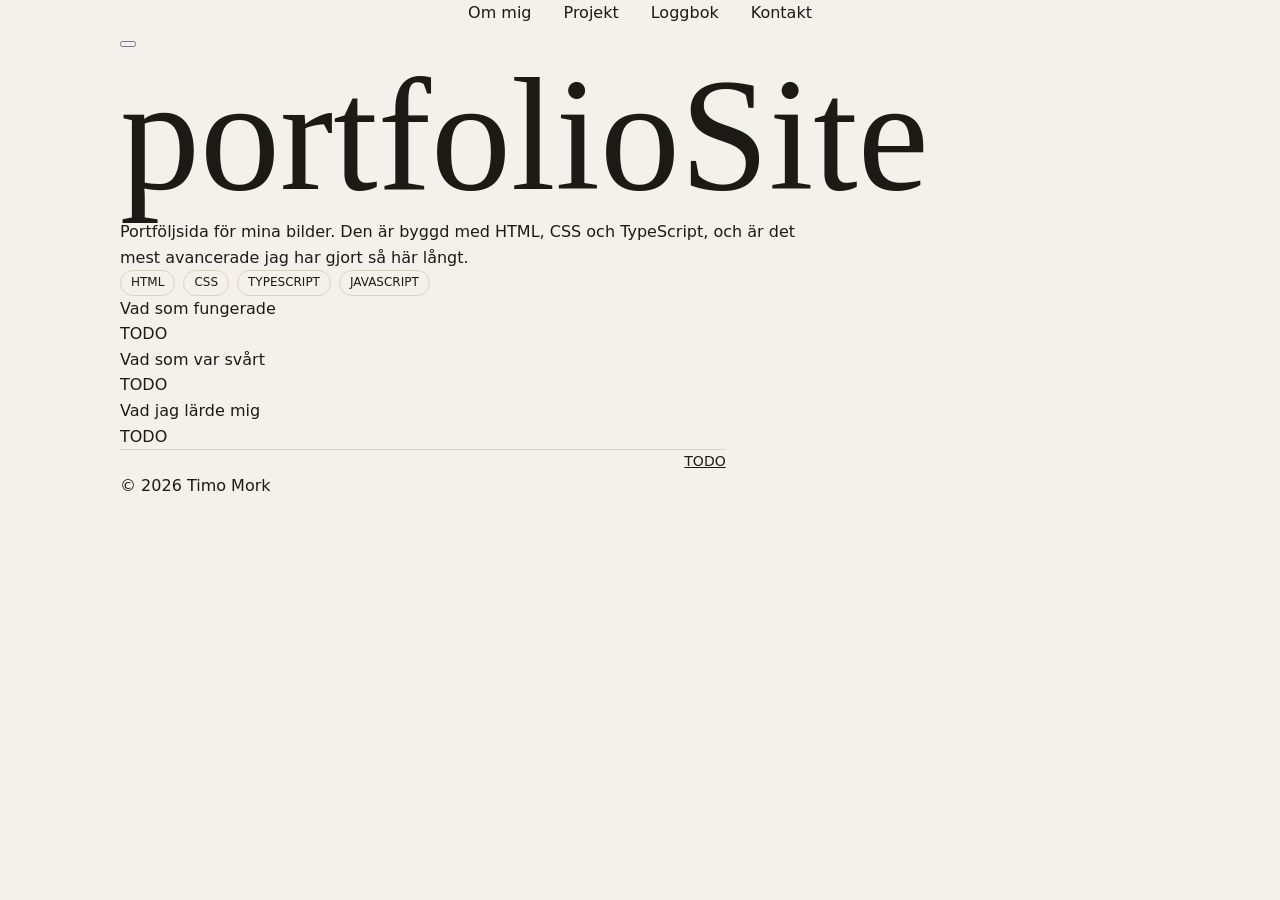
==== site/projekt/portfoliosite.html @ b5df2847 "Show content when JavaScript is off" ====
<!DOCTYPE html>
<html lang="sv">
  <head>
    <meta charset="utf-8">
    <meta name="viewport" content="width=device-width, initial-scale=1">
    <title>portfolioSite – Timo Mork</title>
    <meta name="description" content="Portföljsida för mina bilder. Den är byggd med HTML, CSS och TypeScript, och är det mest avancerade jag har gjort så här långt.">
    <link rel="canonical" href="https://timohm.github.io/t4-portfolio/projekt/portfoliosite.html">
    <link rel="icon" type="image/svg+xml" href="../favicon.svg">
    <link rel="stylesheet" href="../style.css">
    <script>document.documentElement.classList.add("js");if (localStorage.theme === "dark" || (!localStorage.theme && matchMedia("(prefers-color-scheme: dark)").matches)) document.documentElement.classList.add("dark")</script>
  </head>
  <body>
    <span id="top"></span>
    <a class="skip" href="#main">Hoppa till innehållet</a>
    <header>
      <nav aria-label="Huvudmeny">
        <ul id="navList">
          <li><a href="../index.html#om">Om mig</a></li>
          <li><a href="../index.html#projekt">Projekt</a></li>
          <li><a href="../index.html#loggbok">Loggbok</a></li>
          <li><a href="../index.html#kontakt">Kontakt</a></li>
        </ul>
        <button id="navButton" type="button" aria-expanded="false" aria-controls="navList" aria-label="Meny"></button>
        <button id="themeButton" type="button" aria-label="Byt tema"></button>
      </nav>
    </header>
    <main id="main">
      <section>
        <h1>portfolioSite</h1>
        <p>Portföljsida för mina bilder. Den är byggd med HTML, CSS och TypeScript, och är det mest avancerade jag har gjort så här långt.</p>
        <ul class="tags">
          <li>HTML</li>
          <li>CSS</li>
          <li>TypeScript</li>
          <li>JavaScript</li>
        </ul>
        <dl>
          <dt>Vad som fungerade</dt>
          <dd>TODO</dd>
          <dt>Vad som var svårt</dt>
          <dd>TODO</dd>
          <dt>Vad jag lärde mig</dt>
          <dd>TODO</dd>
        </dl>
        <p class="links">
          <a href="../index.html#projekt">TODO</a>
        </p>
      </section>
    </main>
    <footer>© <span id="year">2026</span> Timo Mork</footer>
    <a class="to-top" href="#top">TODO</a>
    <script src="../script.js"></script>
  </body>
</html>
---- site/style.css ----
:root {
  --bg: #f4f1ec;
  --surface: #ebe7de;
  --text: #1c1a17;
  --muted: #6b675f;
  --line: #d9d3c6;
  --accent: #a04f0b;
  --display: ui-serif, Georgia, "Iowan Old Style", "Times New Roman", serif;
  --body: system-ui, -apple-system, "Segoe UI", Roboto, "Helvetica Neue", Arial, sans-serif;
  --ease: cubic-bezier(0.22, 1, 0.36, 1);
  --wrapper: 70rem;
}

html.dark {
  --bg: #141210;
  --surface: #1d1a16;
  --text: #ece8e0;
  --muted: #a09a8e;
  --line: #353028;
  --accent: #d9a05b;
}

* {
  box-sizing: border-box;
  margin: 0;
}

ul {
  padding: 0;
  list-style: none;
}

body {
  font-family: var(--body);
  line-height: 1.6;
  color: var(--text);
  background: var(--bg);
}

h1, h2, h3 {
  font-family: var(--display);
  font-weight: 400;
  line-height: 1.05;
}

h1 {
  font-size: clamp(3rem, 14vw, 10rem);
}

h2 {
  font-size: clamp(1.75rem, 3vw, 2.5rem);
}

h3 {
  font-size: 1.25rem;
}

p {
  max-width: 68ch;
}

a {
  color: inherit;
}

header, main > section, footer {
  max-width: var(--wrapper);
  margin-inline: auto;
  padding-inline: clamp(1.25rem, 5vw, 2.5rem);
}

:focus-visible {
  outline: 2px solid var(--accent);
  outline-offset: 3px;
}

@media (prefers-reduced-motion: reduce) {
  * {
    animation: none !important;
    transition: none !important;
  }
}

.skip {
  position: fixed;
  inset: -3.5rem auto auto 0.5rem;
  z-index: 20;
  background: var(--bg);
  padding: 0.5rem 1rem;
  text-decoration: none;
}

.skip:focus {
  top: 0.5rem;
}

.hero {
  min-height: 100svh;
  display: flex;
  flex-direction: column;
  justify-content: flex-end;
  gap: 1rem;
  padding-bottom: clamp(2.5rem, 8vh, 5rem);
}

.lead {
  font-size: 1.125rem;
  color: var(--muted);
}

.hero nav {
  position: fixed;
  inset: 0 0 auto;
  z-index: 10;
  display: flex;
  align-items: center;
  justify-content: flex-end;
  gap: 2rem;
  height: 4rem;
  padding-inline: calc(max(0vw, (100vw - var(--wrapper)) / 2) + clamp(1.25rem, 5vw, 2.5rem));
  border-bottom: 1px solid transparent;
  transition: height 0.3s var(--ease), background-color 0.3s var(--ease), border-color 0.3s var(--ease);
}

.hero nav.scrolled {
  height: 3rem;
  background: var(--bg);
  border-bottom-color: var(--line);
}

.hero nav button {
  background: none;
  border: 0;
  padding: 0;
  cursor: pointer;
}

#navList {
  position: fixed;
  inset: 0;
  display: flex;
  flex-direction: column;
  align-items: center;
  justify-content: center;
  gap: 2.5rem;
  background: var(--bg);
  font-family: var(--display);
  font-size: clamp(1.75rem, 8vw, 2.5rem);
  opacity: 0;
  visibility: hidden;
  transition: opacity 0.3s var(--ease), visibility 0.3s var(--ease);
}

#navList a {
  text-decoration: none;
}

#navList li {
  opacity: 0;
  transform: translateY(0.75rem);
  transition: opacity 0.3s var(--ease), transform 0.3s var(--ease);
}

#navList.open li {
  opacity: 1;
  transform: none;
}

#navList.open li:nth-child(2) {
  transition-delay: 0.05s;
}

#navList.open li:nth-child(3) {
  transition-delay: 0.1s;
}

#navList.open li:nth-child(4) {
  transition-delay: 0.15s;
}

#navButton, #themeButton {
  position: relative;
  z-index: 2;
}

#navButton {
  width: 2.5rem;
  height: 2.5rem;
}

#navButton::before {
  content: "";
  position: absolute;
  inset: calc(50% - 4px) 0.5rem auto;
  border-top: 1px solid var(--text);
  box-shadow: 0 7px 0 var(--text);
}

@media (min-width: 900px) {
  #navButton { display: none; }

  #navList {
    position: static;
    flex-direction: row;
    gap: 2rem;
    background: none;
    opacity: 1;
    visibility: visible;
    font-family: var(--body);
    font-size: 1rem;
    transition: none;
  }

  #navList li {
    opacity: 1;
    transform: none;
  }

  .hero nav a {
    position: relative;
    font-size: 0.75rem;
    text-transform: uppercase;
    letter-spacing: 0.12em;
    padding-block: 0.5rem;
  }

  .hero nav a::after {
    content: "";
    position: absolute;
    inset: auto 0 0;
    height: 1px;
    background: var(--accent);
    transform: scaleX(0);
    transform-origin: left;
    transition: transform 0.3s var(--ease);
  }

  .hero nav a:hover::after,
  .hero nav a[aria-current="true"]::after {
    transform: scaleX(1);
  }
}

#projekt {
  display: flex;
  flex-wrap: wrap;
  gap: 1.5rem;
}

#projekt > h2, #projekt > p {
  flex-basis: 100%;
}

.copy, #projekt .filter {
  flex-shrink: 0;
  padding: 0.25rem 0.875rem;
  border: 1px solid var(--line);
  background: none;
  color: var(--muted);
  font-size: 0.75rem;
  text-transform: uppercase;
  cursor: pointer;
}

#projekt .filter[aria-pressed="true"] {
  color: var(--accent);
  border-color: var(--accent);
}

.card {
  flex: 1 1 20rem;
  display: flex;
  flex-direction: column;
  gap: 0.75rem;
}

.card[hidden] {
  display: none;
}

.cover {
  display: grid;
  place-items: center;
  aspect-ratio: 16 / 10;
  background: var(--surface);
  border: 1px solid var(--line);
  font-family: var(--display);
  font-size: clamp(3rem, 6vw, 4.5rem);
  color: var(--accent);
}

.tags {
  display: flex;
  flex-wrap: wrap;
  gap: 0.5rem;
}

.tags li {
  padding: 0.125rem 0.625rem;
  border: 1px solid var(--line);
  border-radius: 999px;
  font-size: 0.75rem;
  text-transform: uppercase;
}

.links {
  display: flex;
  flex-wrap: wrap;
  gap: 0.5rem 1.25rem;
  margin-top: auto;
  border-top: 1px solid var(--line);
  font-size: 0.875rem;
}

.links .private, #kontakt [role="status"] {
  margin-left: auto;
  color: var(--muted);
}

.links a:last-child {
  margin-left: auto;
}

.to-top {
  position: fixed;
  inset: auto 1rem 1rem auto;
  z-index: 5;
  padding: 0.5rem 0.75rem;
  border: 1px solid var(--accent);
  background: var(--bg);
  font-size: 0.75rem;
  text-decoration: none;
  transition: opacity 0.3s var(--ease), visibility 0.3s var(--ease);
}

html.js .to-top:not(.show) {
  opacity: 0;
  visibility: hidden;
}

@media (prefers-reduced-motion: no-preference) {
  html.js .reveal { opacity: 0; }
  .reveal.in { animation: rise 0.5s var(--ease) both; }
  @keyframes rise {
    from { opacity: 0; transform: translateY(0.75rem); }
    to { opacity: 1; transform: none; }
  }
}
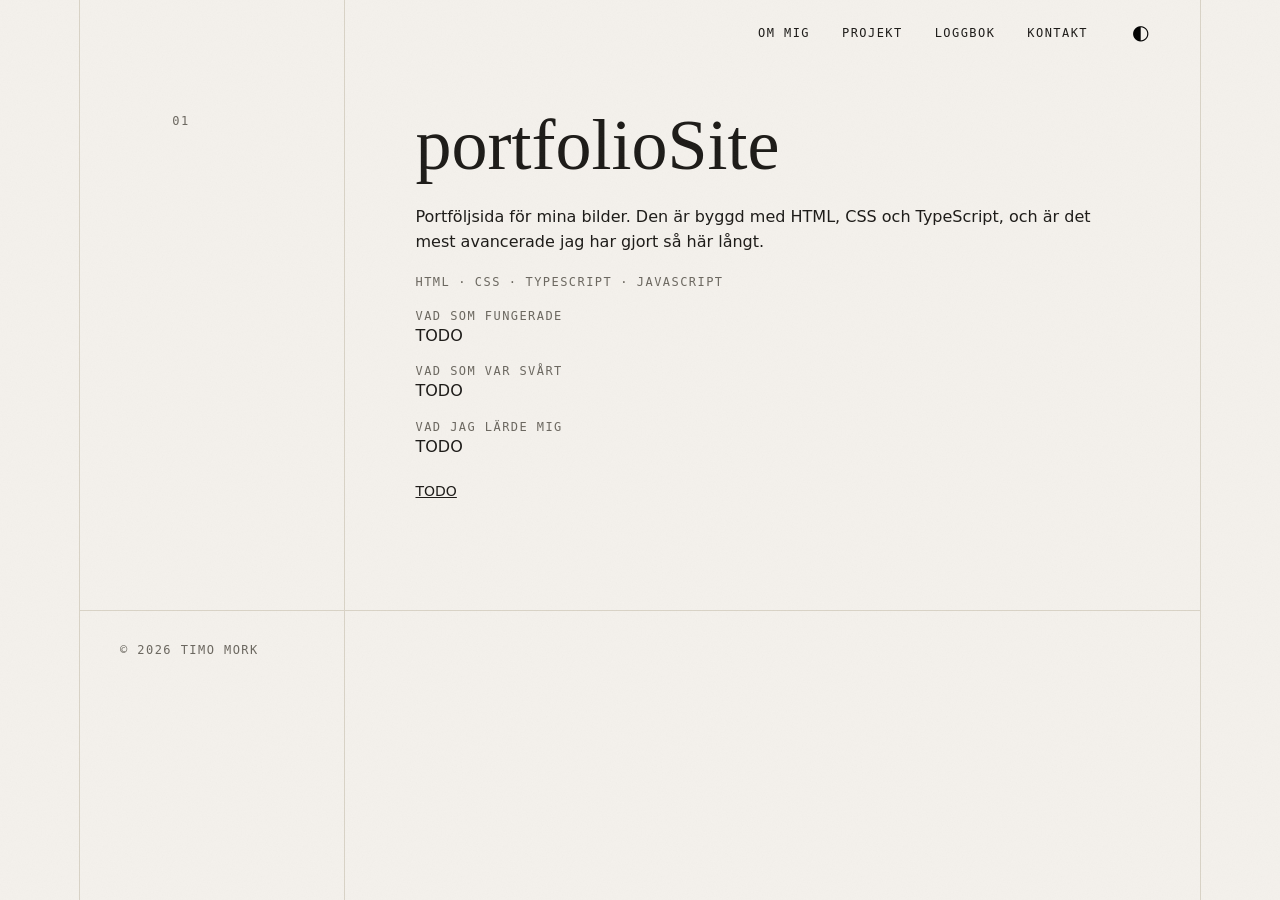
==== commit 723d8d79: "Give the project pages the same nav and grid" ====
--- a/site/projekt/portfoliosite.html
+++ b/site/projekt/portfoliosite.html
@@ -27,6 +27,7 @@
     </header>
     <main id="main">
       <section>
+        <span class="cover" aria-hidden="true">01</span>
         <h1>portfolioSite</h1>
         <p>Portföljsida för mina bilder. Den är byggd med HTML, CSS och TypeScript, och är det mest avancerade jag har gjort så här långt.</p>
         <ul class="tags">
--- a/site/style.css
+++ b/site/style.css
@@ -5,10 +5,16 @@
   --muted: #6b675f;
   --line: #d9d3c6;
   --accent: #a04f0b;
+  --grain: 0.04;
   --display: ui-serif, Georgia, "Iowan Old Style", "Times New Roman", serif;
   --body: system-ui, -apple-system, "Segoe UI", Roboto, "Helvetica Neue", Arial, sans-serif;
+  --mono: ui-monospace, "SF Mono", Menlo, Consolas, monospace;
+  --small: 0.75rem var(--mono);
   --ease: cubic-bezier(0.22, 1, 0.36, 1);
   --wrapper: 70rem;
+  --col: clamp(9rem, 16vw, 14rem);
+  --gap: clamp(1.25rem, 3vw, 2.5rem);
+  --space: clamp(5rem, 12vh, 9rem);
 }
 
 html.dark {
@@ -18,6 +24,7 @@
   --muted: #a09a8e;
   --line: #353028;
   --accent: #d9a05b;
+  --grain: 0.07;
 }
 
 * {
@@ -25,7 +32,7 @@
   margin: 0;
 }
 
-ul {
+ul, menu {
   padding: 0;
   list-style: none;
 }
@@ -37,6 +44,16 @@
   background: var(--bg);
 }
 
+body::before {
+  content: "";
+  position: fixed;
+  inset: 0;
+  z-index: 30;
+  pointer-events: none;
+  opacity: var(--grain);
+  background: url("data:image/svg+xml,%3Csvg xmlns='http://www.w3.org/2000/svg' width='200' height='200'%3E%3Cfilter id='n'%3E%3CfeTurbulence type='fractalNoise' baseFrequency='.8' numOctaves='3' stitchTiles='stitch'/%3E%3CfeColorMatrix type='saturate' values='0'/%3E%3C/filter%3E%3Crect width='200' height='200' filter='url(%23n)'/%3E%3C/svg%3E");
+}
+
 h1, h2, h3 {
   font-family: var(--display);
   font-weight: 400;
@@ -44,15 +61,25 @@
 }
 
 h1 {
-  font-size: clamp(3rem, 14vw, 10rem);
+  font-size: clamp(2.5rem, 6vw, 4.5rem);
+}
+
+.masthead h1 {
+  font-size: clamp(4rem, min(20vw, 28vh), 16rem);
 }
 
 h2 {
   font-size: clamp(1.75rem, 3vw, 2.5rem);
 }
 
+h2::before {
+  content: counter(section, decimal-leading-zero);
+  display: block;
+  margin-bottom: 0.5rem;
+}
+
 h3 {
-  font-size: 1.25rem;
+  font-size: clamp(1.5rem, 2.5vw, 2rem);
 }
 
 p {
@@ -61,12 +88,38 @@
 
 a {
   color: inherit;
+}
+
+.strip, .copy, .filter, .reset, .tags, .cover, .to-top, #count, dt, time, footer, h2::before {
+  font: var(--small);
+  text-transform: uppercase;
+  letter-spacing: 0.12em;
+  color: var(--muted);
 }
 
 header, main > section, footer {
   max-width: var(--wrapper);
   margin-inline: auto;
   padding-inline: clamp(1.25rem, 5vw, 2.5rem);
+}
+
+main {
+  display: flex;
+  flex-direction: column;
+  gap: var(--space);
+  padding-block: var(--space);
+  counter-reset: section;
+}
+
+main > section {
+  display: grid;
+  row-gap: 1.25rem;
+  counter-increment: section;
+}
+
+footer {
+  padding-block: 2rem;
+  border-top: 1px solid var(--line);
 }
 
 :focus-visible {
@@ -94,7 +147,7 @@
   top: 0.5rem;
 }
 
-.hero {
+.masthead {
   min-height: 100svh;
   display: flex;
   flex-direction: column;
@@ -108,7 +161,17 @@
   color: var(--muted);
 }
 
-.hero nav {
+.strip {
+  display: flex;
+  flex-wrap: wrap;
+  justify-content: space-between;
+  gap: 0.5rem 1.5rem;
+  max-width: none;
+  padding-top: 0.75rem;
+  border-top: 1px solid var(--line);
+}
+
+header nav {
   position: fixed;
   inset: 0 0 auto;
   z-index: 10;
@@ -122,13 +185,13 @@
   transition: height 0.3s var(--ease), background-color 0.3s var(--ease), border-color 0.3s var(--ease);
 }
 
-.hero nav.scrolled {
+header nav.scrolled {
   height: 3rem;
   background: var(--bg);
   border-bottom-color: var(--line);
 }
 
-.hero nav button {
+header nav button {
   background: none;
   border: 0;
   padding: 0;
@@ -148,7 +211,7 @@
   font-size: clamp(1.75rem, 8vw, 2.5rem);
   opacity: 0;
   visibility: hidden;
-  transition: opacity 0.3s var(--ease), visibility 0.3s var(--ease);
+  transition: opacity 0.3s var(--ease), visibility 0s 0.3s;
 }
 
 #navList a {
@@ -161,31 +224,30 @@
   transition: opacity 0.3s var(--ease), transform 0.3s var(--ease);
 }
 
+#navList.open {
+  opacity: 1;
+  visibility: visible;
+  transition-delay: 0s;
+}
+
 #navList.open li {
   opacity: 1;
   transform: none;
 }
 
-#navList.open li:nth-child(2) {
-  transition-delay: 0.05s;
-}
-
-#navList.open li:nth-child(3) {
-  transition-delay: 0.1s;
-}
-
-#navList.open li:nth-child(4) {
-  transition-delay: 0.15s;
-}
+#navList.open li:nth-child(2) { transition-delay: 0.05s; }
+#navList.open li:nth-child(3) { transition-delay: 0.1s; }
+#navList.open li:nth-child(4) { transition-delay: 0.15s; }
 
 #navButton, #themeButton {
   position: relative;
   z-index: 2;
 }
 
-#navButton {
+#navButton, #themeButton {
   width: 2.5rem;
   height: 2.5rem;
+  font-size: 1.25rem;
 }
 
 #navButton::before {
@@ -196,7 +258,20 @@
   box-shadow: 0 7px 0 var(--text);
 }
 
+#themeButton::before { content: "\25D0"; }
+
 @media (min-width: 900px) {
+  body::after {
+    content: "";
+    position: fixed;
+    inset: 0;
+    z-index: -1;
+    max-width: var(--wrapper);
+    margin-inline: auto;
+    border-inline: 1px solid var(--line);
+    background: linear-gradient(var(--line), var(--line)) calc(clamp(1.25rem, 5vw, 2.5rem) + var(--col) + var(--gap) / 2) 0 / 1px 100% no-repeat;
+  }
+
   #navButton { display: none; }
 
   #navList {
@@ -216,15 +291,15 @@
     transform: none;
   }
 
-  .hero nav a {
+  header nav a {
     position: relative;
-    font-size: 0.75rem;
+    font: var(--small);
     text-transform: uppercase;
     letter-spacing: 0.12em;
     padding-block: 0.5rem;
   }
 
-  .hero nav a::after {
+  header nav a::after {
     content: "";
     position: absolute;
     inset: auto 0 0;
@@ -235,58 +310,120 @@
     transition: transform 0.3s var(--ease);
   }
 
-  .hero nav a:hover::after,
-  .hero nav a[aria-current="true"]::after {
+  header nav a:hover::after,
+  header nav a[aria-current="true"]::after {
     transform: scaleX(1);
   }
-}
-
-#projekt {
+
+  .masthead, main > section {
+    grid-template-columns: var(--col) 1fr;
+    column-gap: var(--gap);
+    align-items: start;
+  }
+
+  .masthead {
+    display: grid;
+    align-content: end;
+  }
+
+  .strip {
+    grid-column: 1 / -1;
+  }
+
+  .masthead h1 {
+    grid-column: 2;
+    grid-row: 2;
+  }
+
+  .lead {
+    grid-column: 1;
+    grid-row: 2;
+    align-self: end;
+  }
+
+  main > section > * {
+    grid-column: 2;
+  }
+
+  main > section > h2 {
+    grid-column: 1;
+  }
+
+  .card, #loggbok article {
+    grid-column: 1 / -1;
+    grid-template-columns: subgrid;
+  }
+
+  .card > *, #loggbok article > * {
+    grid-column: 2;
+  }
+
+  .cover, #loggbok time {
+    grid-column: 1;
+  }
+
+  #count {
+    grid-area: 2 / 1;
+  }
+}
+
+.filters {
   display: flex;
   flex-wrap: wrap;
-  gap: 1.5rem;
-}
-
-#projekt > h2, #projekt > p {
-  flex-basis: 100%;
-}
-
-.copy, #projekt .filter {
-  flex-shrink: 0;
-  padding: 0.25rem 0.875rem;
+  gap: 0.5rem 1.5rem;
+  align-items: baseline;
+}
+
+.copy, .filter, .reset {
+  padding: 0.25rem 0;
+  border: 0;
+  background: none;
+  cursor: pointer;
+  transition: color 0.2s var(--ease);
+}
+
+.copy {
+  padding-inline: 0.875rem;
   border: 1px solid var(--line);
-  background: none;
-  color: var(--muted);
-  font-size: 0.75rem;
-  text-transform: uppercase;
-  cursor: pointer;
-}
-
-#projekt .filter[aria-pressed="true"] {
-  color: var(--accent);
-  border-color: var(--accent);
-}
-
-.card {
-  flex: 1 1 20rem;
-  display: flex;
-  flex-direction: column;
-  gap: 0.75rem;
+}
+
+.copy:hover, .filter:hover, .reset:enabled:hover, .filter[aria-pressed="true"] {
+  color: var(--text);
+}
+
+.filter[aria-pressed="true"] {
+  text-decoration: underline;
+  text-decoration-color: var(--accent);
+  text-underline-offset: 0.4em;
+}
+
+.filters li:last-child {
+  margin-left: auto;
+}
+
+.reset:disabled {
+  opacity: 0.4;
+  cursor: default;
+}
+
+#count {
+  padding-block: 0.25rem;
+}
+
+.card, #loggbok article {
+  display: grid;
+  row-gap: 0.75rem;
+  padding-block: 1.5rem;
+  border-top: 1px solid var(--line);
 }
 
 .card[hidden] {
   display: none;
 }
 
-.cover {
-  display: grid;
-  place-items: center;
-  aspect-ratio: 16 / 10;
-  background: var(--surface);
-  border: 1px solid var(--line);
-  font-family: var(--display);
-  font-size: clamp(3rem, 6vw, 4.5rem);
-  color: var(--accent);
+.cover, time {
+  grid-row: 1;
+  padding-top: 0.4rem;
 }
 
 .tags {
@@ -295,20 +432,16 @@
   gap: 0.5rem;
 }
 
-.tags li {
-  padding: 0.125rem 0.625rem;
-  border: 1px solid var(--line);
-  border-radius: 999px;
-  font-size: 0.75rem;
-  text-transform: uppercase;
+.tags li + li::before {
+  content: "·";
+  margin-right: 0.5rem;
 }
 
 .links {
   display: flex;
   flex-wrap: wrap;
   gap: 0.5rem 1.25rem;
-  margin-top: auto;
-  border-top: 1px solid var(--line);
+  max-width: none;
   font-size: 0.875rem;
 }
 
@@ -317,8 +450,12 @@
   color: var(--muted);
 }
 
-.links a:last-child {
+.links a + a:last-child {
   margin-left: auto;
+}
+
+dd + dt {
+  margin-top: 1rem;
 }
 
 .to-top {
@@ -328,7 +465,6 @@
   padding: 0.5rem 0.75rem;
   border: 1px solid var(--accent);
   background: var(--bg);
-  font-size: 0.75rem;
   text-decoration: none;
   transition: opacity 0.3s var(--ease), visibility 0.3s var(--ease);
 }
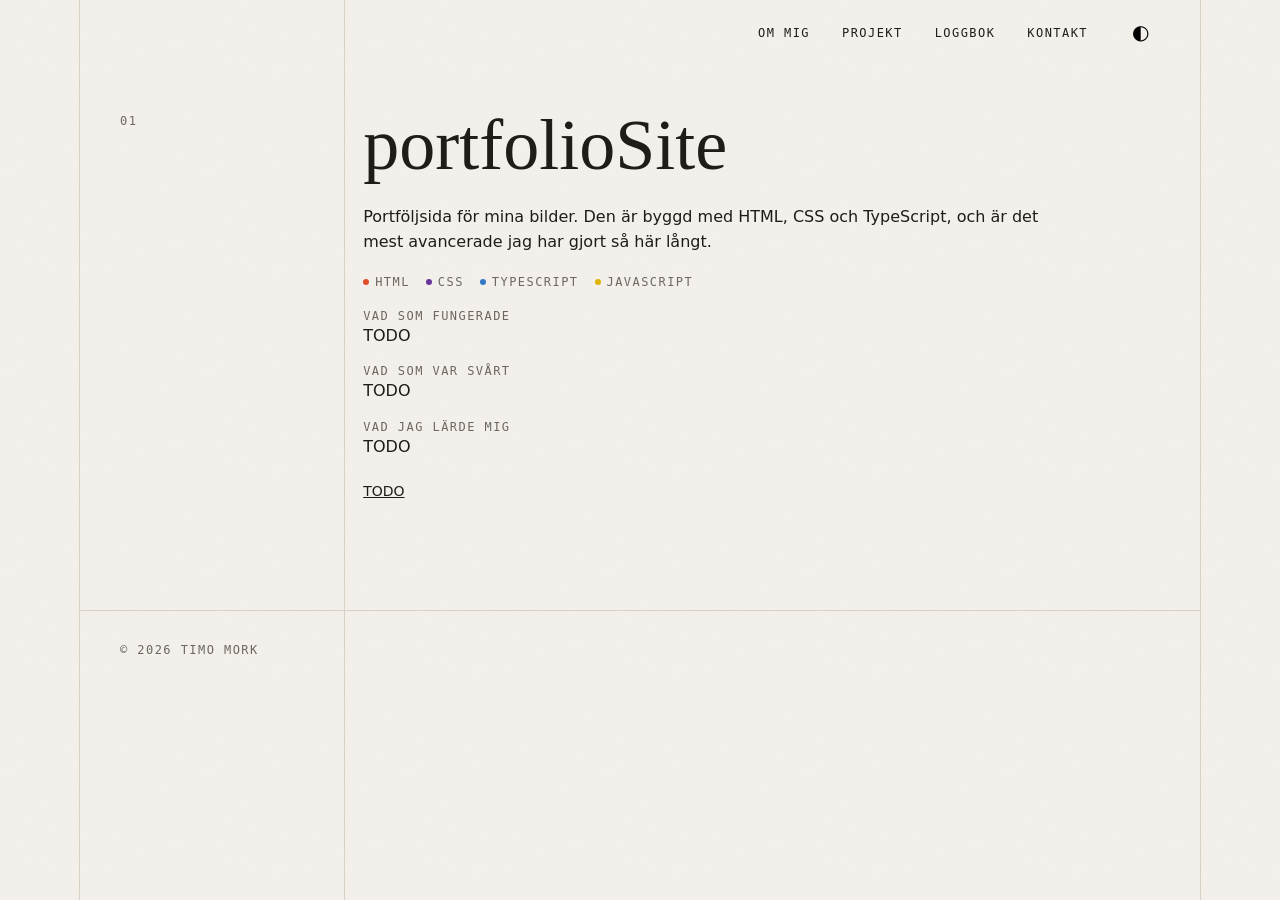
==== commit 381246ce: "Colour-code the tech tags and filters" ====
--- a/site/projekt/portfoliosite.html
+++ b/site/projekt/portfoliosite.html
@@ -31,10 +31,10 @@
         <h1>portfolioSite</h1>
         <p>Portföljsida för mina bilder. Den är byggd med HTML, CSS och TypeScript, och är det mest avancerade jag har gjort så här långt.</p>
         <ul class="tags">
-          <li>HTML</li>
-          <li>CSS</li>
-          <li>TypeScript</li>
-          <li>JavaScript</li>
+          <li data-tech="HTML">HTML</li>
+          <li data-tech="CSS">CSS</li>
+          <li data-tech="TypeScript">TypeScript</li>
+          <li data-tech="JavaScript">JavaScript</li>
         </ul>
         <dl>
           <dt>Vad som fungerade</dt>
--- a/site/style.css
+++ b/site/style.css
@@ -6,6 +6,10 @@
   --line: #d9d3c6;
   --accent: #a04f0b;
   --grain: 0.04;
+  --html: #e34c26;
+  --css: #663399;
+  --js: #e0b400;
+  --ts: #3178c6;
   --display: ui-serif, Georgia, "Iowan Old Style", "Times New Roman", serif;
   --body: system-ui, -apple-system, "Segoe UI", Roboto, "Helvetica Neue", Arial, sans-serif;
   --mono: ui-monospace, "SF Mono", Menlo, Consolas, monospace;
@@ -25,6 +29,10 @@
   --line: #353028;
   --accent: #d9a05b;
   --grain: 0.07;
+  --html: #f06a3f;
+  --css: #9b6fd0;
+  --js: #f1e05a;
+  --ts: #5a9bea;
 }
 
 * {
@@ -65,7 +73,7 @@
 }
 
 .masthead h1 {
-  font-size: clamp(4rem, min(20vw, 28vh), 16rem);
+  font-size: clamp(4rem, min(34vw, 32vh), 20rem);
 }
 
 h2 {
@@ -98,6 +106,7 @@
 }
 
 header, main > section, footer {
+  width: 100%;
   max-width: var(--wrapper);
   margin-inline: auto;
   padding-inline: clamp(1.25rem, 5vw, 2.5rem);
@@ -153,6 +162,7 @@
   flex-direction: column;
   justify-content: flex-end;
   gap: 1rem;
+  padding-top: 5rem;
   padding-bottom: clamp(2.5rem, 8vh, 5rem);
 }
 
@@ -333,6 +343,7 @@
   .masthead h1 {
     grid-column: 2;
     grid-row: 2;
+    font-size: clamp(4rem, min(28vw, 32vh), 20rem);
   }
 
   .lead {
@@ -393,7 +404,7 @@
 
 .filter[aria-pressed="true"] {
   text-decoration: underline;
-  text-decoration-color: var(--accent);
+  text-decoration-color: var(--dot);
   text-underline-offset: 0.4em;
 }
 
@@ -429,12 +440,23 @@
 .tags {
   display: flex;
   flex-wrap: wrap;
-  gap: 0.5rem;
-}
-
-.tags li + li::before {
-  content: "·";
-  margin-right: 0.5rem;
+  gap: 0.5rem 1rem;
+}
+
+[data-tech="HTML"] { --dot: var(--html); }
+[data-tech="CSS"] { --dot: var(--css); }
+[data-tech="JavaScript"] { --dot: var(--js); }
+[data-tech="TypeScript"] { --dot: var(--ts); }
+
+.filter::before, .tags li::before {
+  content: "";
+  display: inline-block;
+  width: 0.5em;
+  height: 0.5em;
+  margin-right: 0.5em;
+  border-radius: 50%;
+  background: var(--dot);
+  vertical-align: 0.1em;
 }
 
 .links {
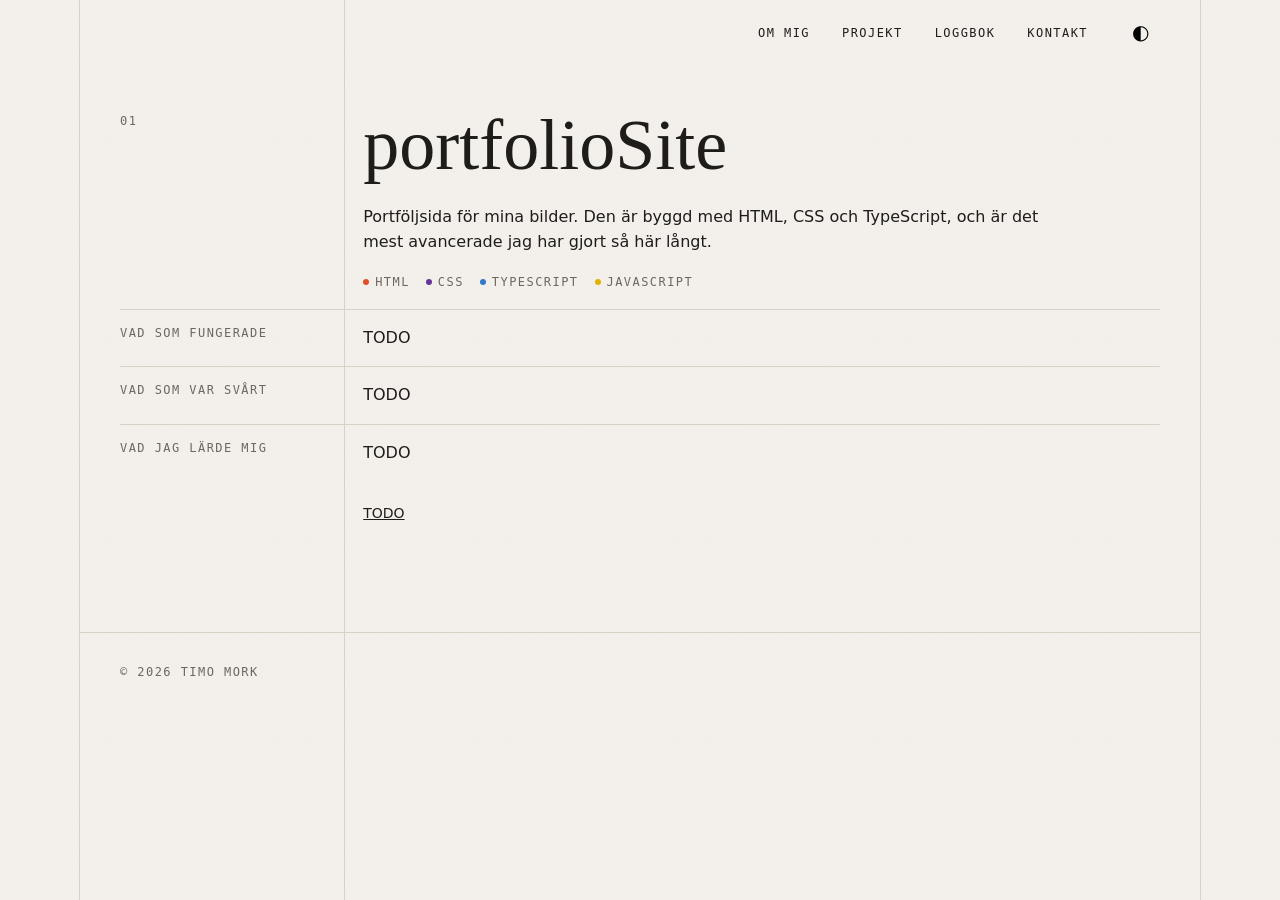
==== commit 66995b75: "Follow browser and user preferences" ====
--- a/site/projekt/portfoliosite.html
+++ b/site/projekt/portfoliosite.html
@@ -3,6 +3,9 @@
   <head>
     <meta charset="utf-8">
     <meta name="viewport" content="width=device-width, initial-scale=1">
+    <meta name="color-scheme" content="light dark">
+    <meta name="theme-color" content="#f4f1ec" media="(prefers-color-scheme: light)">
+    <meta name="theme-color" content="#141210" media="(prefers-color-scheme: dark)">
     <title>portfolioSite – Timo Mork</title>
     <meta name="description" content="Portföljsida för mina bilder. Den är byggd med HTML, CSS och TypeScript, och är det mest avancerade jag har gjort så här långt.">
     <link rel="canonical" href="https://timohm.github.io/t4-portfolio/projekt/portfoliosite.html">
--- a/site/style.css
+++ b/site/style.css
@@ -19,6 +19,7 @@
   --col: clamp(9rem, 16vw, 14rem);
   --gap: clamp(1.25rem, 3vw, 2.5rem);
   --space: clamp(5rem, 12vh, 9rem);
+  color-scheme: light;
 }
 
 html.dark {
@@ -33,6 +34,7 @@
   --css: #9b6fd0;
   --js: #f1e05a;
   --ts: #5a9bea;
+  color-scheme: dark;
 }
 
 * {
@@ -98,7 +100,7 @@
   color: inherit;
 }
 
-.strip, .copy, .filter, .reset, .tags, .cover, .to-top, #count, dt, time, footer, h2::before {
+.strip, .copy, .filter, .reset, .tags, .cover, .to-top, [role="status"], dt, time, footer, h2::before {
   font: var(--small);
   text-transform: uppercase;
   letter-spacing: 0.12em;
@@ -124,6 +126,7 @@
   display: grid;
   row-gap: 1.25rem;
   counter-increment: section;
+  scroll-margin-top: 4rem;
 }
 
 footer {
@@ -376,6 +379,30 @@
   #count {
     grid-area: 2 / 1;
   }
+
+  main > section > dl {
+    grid-column: 1 / -1;
+    grid-template-columns: subgrid;
+  }
+
+  dt {
+    grid-column: 1;
+    padding-top: 1.3rem;
+    border-top: 0;
+  }
+
+  dd {
+    position: relative;
+    grid-column: 2;
+    padding-top: 1rem;
+  }
+
+  dd::before {
+    content: "";
+    position: absolute;
+    inset: 0 0 auto calc(-1 * (var(--col) + var(--gap)));
+    border-top: 1px solid var(--line);
+  }
 }
 
 .filters {
@@ -467,7 +494,7 @@
   font-size: 0.875rem;
 }
 
-.links .private, #kontakt [role="status"] {
+.links .private {
   margin-left: auto;
   color: var(--muted);
 }
@@ -476,8 +503,32 @@
   margin-left: auto;
 }
 
-dd + dt {
-  margin-top: 1rem;
+dl {
+  display: grid;
+}
+
+dt {
+  padding-top: 1rem;
+  border-top: 1px solid var(--line);
+}
+
+dd {
+  padding-bottom: 1rem;
+}
+
+#kontakt dd {
+  display: flex;
+  flex-wrap: wrap;
+  gap: 0.5rem 1.25rem;
+  align-items: baseline;
+  font-family: var(--display);
+  font-size: clamp(1.5rem, 2.5vw, 2rem);
+  line-height: 1.05;
+}
+
+#kontakt dd a {
+  text-decoration-thickness: 1px;
+  text-underline-offset: 0.15em;
 }
 
 .to-top {
@@ -497,6 +548,7 @@
 }
 
 @media (prefers-reduced-motion: no-preference) {
+  html { scroll-behavior: smooth; }
   html.js .reveal { opacity: 0; }
   .reveal.in { animation: rise 0.5s var(--ease) both; }
   @keyframes rise {
@@ -504,3 +556,48 @@
     to { opacity: 1; transform: none; }
   }
 }
+
+@media (prefers-contrast: more) {
+  :root {
+    --muted: #4a463f;
+    --line: #8f887b;
+  }
+
+  html.dark {
+    --muted: #cfc9bd;
+    --line: #77706a;
+  }
+
+  body::before {
+    display: none;
+  }
+}
+
+@media (forced-colors: active) {
+  .filter::before, .tags li::before {
+    border: 0.25em solid;
+  }
+
+  header nav a::after {
+    border-top: 1px solid;
+  }
+}
+
+@media print {
+  header nav, .to-top, .copy, .filters, body::before, body::after {
+    display: none;
+  }
+
+  .masthead {
+    min-height: auto;
+  }
+
+  html.js .reveal {
+    opacity: 1;
+  }
+
+  main a[href^="http"]::after {
+    content: " (" attr(href) ")";
+    font: var(--small);
+  }
+}
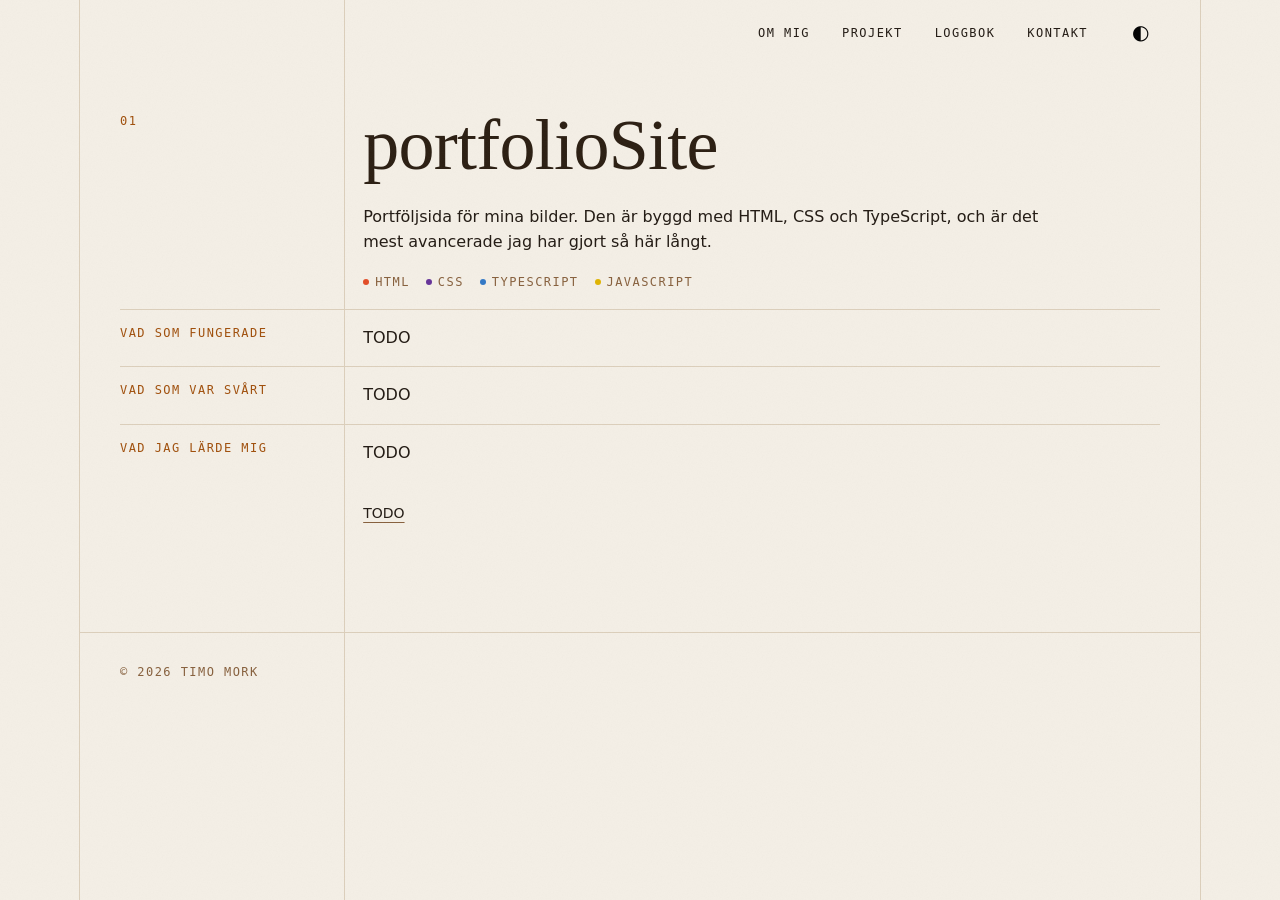
==== commit ca5ba7a0: "Warm the palette and refine the type" ====
--- a/site/projekt/portfoliosite.html
+++ b/site/projekt/portfoliosite.html
@@ -4,8 +4,8 @@
     <meta charset="utf-8">
     <meta name="viewport" content="width=device-width, initial-scale=1">
     <meta name="color-scheme" content="light dark">
-    <meta name="theme-color" content="#f4f1ec" media="(prefers-color-scheme: light)">
-    <meta name="theme-color" content="#141210" media="(prefers-color-scheme: dark)">
+    <meta name="theme-color" content="#f4efe6" media="(prefers-color-scheme: light)">
+    <meta name="theme-color" content="#151210" media="(prefers-color-scheme: dark)">
     <title>portfolioSite – Timo Mork</title>
     <meta name="description" content="Portföljsida för mina bilder. Den är byggd med HTML, CSS och TypeScript, och är det mest avancerade jag har gjort så här långt.">
     <link rel="canonical" href="https://timohm.github.io/t4-portfolio/projekt/portfoliosite.html">
--- a/site/style.css
+++ b/site/style.css
@@ -1,9 +1,10 @@
 :root {
-  --bg: #f4f1ec;
-  --surface: #ebe7de;
-  --text: #1c1a17;
-  --muted: #6b675f;
-  --line: #d9d3c6;
+  --bg: #f4efe6;
+  --surface: #ece4d6;
+  --text: #221a13;
+  --ink: #2b1e12;
+  --muted: #87603d;
+  --line: #dccfbb;
   --accent: #a04f0b;
   --grain: 0.04;
   --html: #e34c26;
@@ -23,11 +24,12 @@
 }
 
 html.dark {
-  --bg: #141210;
-  --surface: #1d1a16;
-  --text: #ece8e0;
-  --muted: #a09a8e;
-  --line: #353028;
+  --bg: #151210;
+  --surface: #1e1915;
+  --text: #eee4d6;
+  --ink: #f2e3cc;
+  --muted: #c4a586;
+  --line: #3a3026;
   --accent: #d9a05b;
   --grain: 0.07;
   --html: #f06a3f;
@@ -68,6 +70,9 @@
   font-family: var(--display);
   font-weight: 400;
   line-height: 1.05;
+  letter-spacing: -0.01em;
+  color: var(--ink);
+  text-wrap: balance;
 }
 
 h1 {
@@ -76,6 +81,7 @@
 
 .masthead h1 {
   font-size: clamp(4rem, min(34vw, 32vh), 20rem);
+  letter-spacing: -0.02em;
 }
 
 h2 {
@@ -94,10 +100,33 @@
 
 p {
   max-width: 68ch;
+  text-wrap: pretty;
+}
+
+main > section > h2 + p {
+  font-family: var(--display);
+  font-size: clamp(1.125rem, 1.6vw, 1.375rem);
+  line-height: 1.45;
+  color: var(--ink);
 }
 
 a {
   color: inherit;
+}
+
+main a {
+  text-decoration: underline 1px var(--muted);
+  text-underline-offset: 0.25em;
+  transition: text-decoration-color 0.2s var(--ease);
+}
+
+main a:hover {
+  text-decoration-color: var(--accent);
+}
+
+::selection {
+  background: var(--accent);
+  color: var(--bg);
 }
 
 .strip, .copy, .filter, .reset, .tags, .cover, .to-top, [role="status"], dt, time, footer, h2::before {
@@ -107,6 +136,10 @@
   color: var(--muted);
 }
 
+h2::before, .cover, time, dt, .strip span:nth-child(2), #kontakt [role="status"] {
+  color: var(--accent);
+}
+
 header, main > section, footer {
   width: 100%;
   max-width: var(--wrapper);
@@ -127,6 +160,13 @@
   row-gap: 1.25rem;
   counter-increment: section;
   scroll-margin-top: 4rem;
+}
+
+#om::after {
+  content: "";
+  grid-row: 2;
+  grid-column: 1 / -1;
+  border-top: 1px solid var(--line);
 }
 
 footer {
@@ -417,12 +457,16 @@
   border: 0;
   background: none;
   cursor: pointer;
-  transition: color 0.2s var(--ease);
+  transition: color 0.2s var(--ease), text-decoration-color 0.2s var(--ease);
 }
 
 .copy {
-  padding-inline: 0.875rem;
-  border: 1px solid var(--line);
+  text-decoration: underline 1px var(--muted);
+  text-underline-offset: 0.3em;
+}
+
+.copy:hover {
+  text-decoration-color: var(--accent);
 }
 
 .copy:hover, .filter:hover, .reset:enabled:hover, .filter[aria-pressed="true"] {
@@ -521,14 +565,7 @@
   flex-wrap: wrap;
   gap: 0.5rem 1.25rem;
   align-items: baseline;
-  font-family: var(--display);
-  font-size: clamp(1.5rem, 2.5vw, 2rem);
-  line-height: 1.05;
-}
-
-#kontakt dd a {
-  text-decoration-thickness: 1px;
-  text-underline-offset: 0.15em;
+  font: 1.125rem var(--mono);
 }
 
 .to-top {
@@ -559,13 +596,13 @@
 
 @media (prefers-contrast: more) {
   :root {
-    --muted: #4a463f;
-    --line: #8f887b;
+    --muted: #4d3624;
+    --line: #9c8262;
   }
 
   html.dark {
-    --muted: #cfc9bd;
-    --line: #77706a;
+    --muted: #dcc5aa;
+    --line: #7a6a56;
   }
 
   body::before {
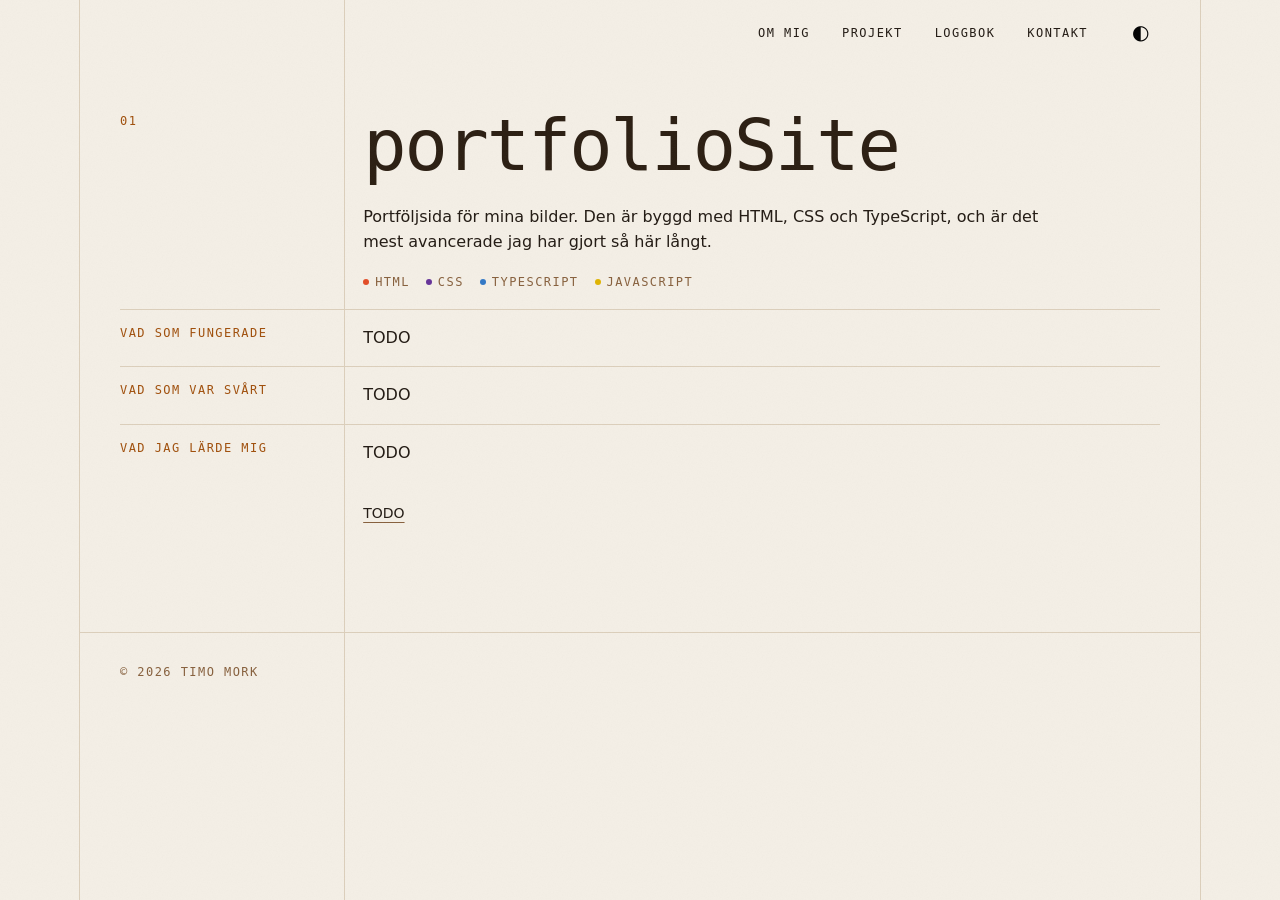
==== commit 14b95fd2: "Set the display type in the mono face" ====
--- a/site/style.css
+++ b/site/style.css
@@ -11,7 +11,7 @@
   --css: #663399;
   --js: #e0b400;
   --ts: #3178c6;
-  --display: ui-serif, Georgia, "Iowan Old Style", "Times New Roman", serif;
+  --display: var(--mono);
   --body: system-ui, -apple-system, "Segoe UI", Roboto, "Helvetica Neue", Arial, sans-serif;
   --mono: ui-monospace, "SF Mono", Menlo, Consolas, monospace;
   --small: 0.75rem var(--mono);
@@ -70,7 +70,7 @@
   font-family: var(--display);
   font-weight: 400;
   line-height: 1.05;
-  letter-spacing: -0.01em;
+  letter-spacing: -0.03em;
   color: var(--ink);
   text-wrap: balance;
 }
@@ -81,7 +81,7 @@
 
 .masthead h1 {
   font-size: clamp(4rem, min(34vw, 32vh), 20rem);
-  letter-spacing: -0.02em;
+  letter-spacing: -0.04em;
 }
 
 h2 {
@@ -103,11 +103,8 @@
   text-wrap: pretty;
 }
 
-main > section > h2 + p {
-  font-family: var(--display);
-  font-size: clamp(1.125rem, 1.6vw, 1.375rem);
-  line-height: 1.45;
-  color: var(--ink);
+main > section > h2 + p, .lead {
+  font: 1.125rem/1.6 var(--mono);
 }
 
 a {
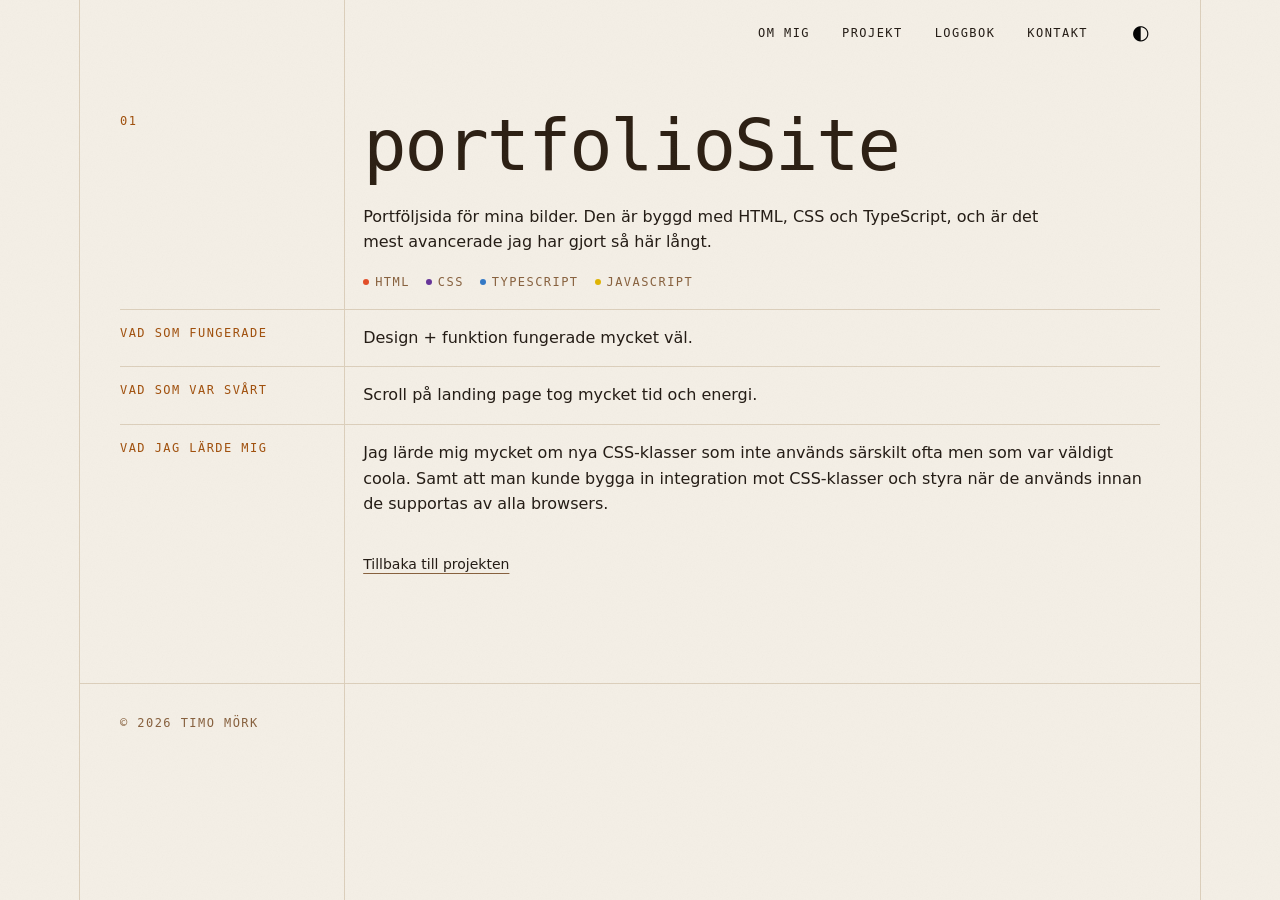
==== commit b013fe21: "updated text" ====
--- a/site/projekt/portfoliosite.html
+++ b/site/projekt/portfoliosite.html
@@ -4,9 +4,9 @@
     <meta charset="utf-8">
     <meta name="viewport" content="width=device-width, initial-scale=1">
     <meta name="color-scheme" content="light dark">
-    <meta name="theme-color" content="#f4efe6" media="(prefers-color-scheme: light)">
-    <meta name="theme-color" content="#151210" media="(prefers-color-scheme: dark)">
-    <title>portfolioSite – Timo Mork</title>
+    <meta name="theme-color" content="#f4f1ec" media="(prefers-color-scheme: light)">
+    <meta name="theme-color" content="#141210" media="(prefers-color-scheme: dark)">
+    <title>portfolioSite – Timo Mörk</title>
     <meta name="description" content="Portföljsida för mina bilder. Den är byggd med HTML, CSS och TypeScript, och är det mest avancerade jag har gjort så här långt.">
     <link rel="canonical" href="https://timohm.github.io/t4-portfolio/projekt/portfoliosite.html">
     <link rel="icon" type="image/svg+xml" href="../favicon.svg">
@@ -41,19 +41,19 @@
         </ul>
         <dl>
           <dt>Vad som fungerade</dt>
-          <dd>TODO</dd>
+          <dd>Design + funktion fungerade mycket väl.</dd>
           <dt>Vad som var svårt</dt>
-          <dd>TODO</dd>
+          <dd>Scroll på landing page tog mycket tid och energi.</dd>
           <dt>Vad jag lärde mig</dt>
-          <dd>TODO</dd>
+          <dd>Jag lärde mig mycket om nya CSS-klasser som inte används särskilt ofta men som var väldigt coola. Samt att man kunde bygga in integration mot CSS-klasser och styra när de används innan de supportas av alla browsers.</dd>
         </dl>
         <p class="links">
-          <a href="../index.html#projekt">TODO</a>
+          <a href="../index.html#projekt">Tillbaka till projekten</a>
         </p>
       </section>
     </main>
-    <footer>© <span id="year">2026</span> Timo Mork</footer>
-    <a class="to-top" href="#top">TODO</a>
+    <footer>© <span id="year">2026</span> Timo Mörk</footer>
+    <a class="to-top" href="#top">Till toppen</a>
     <script src="../script.js"></script>
   </body>
 </html>
